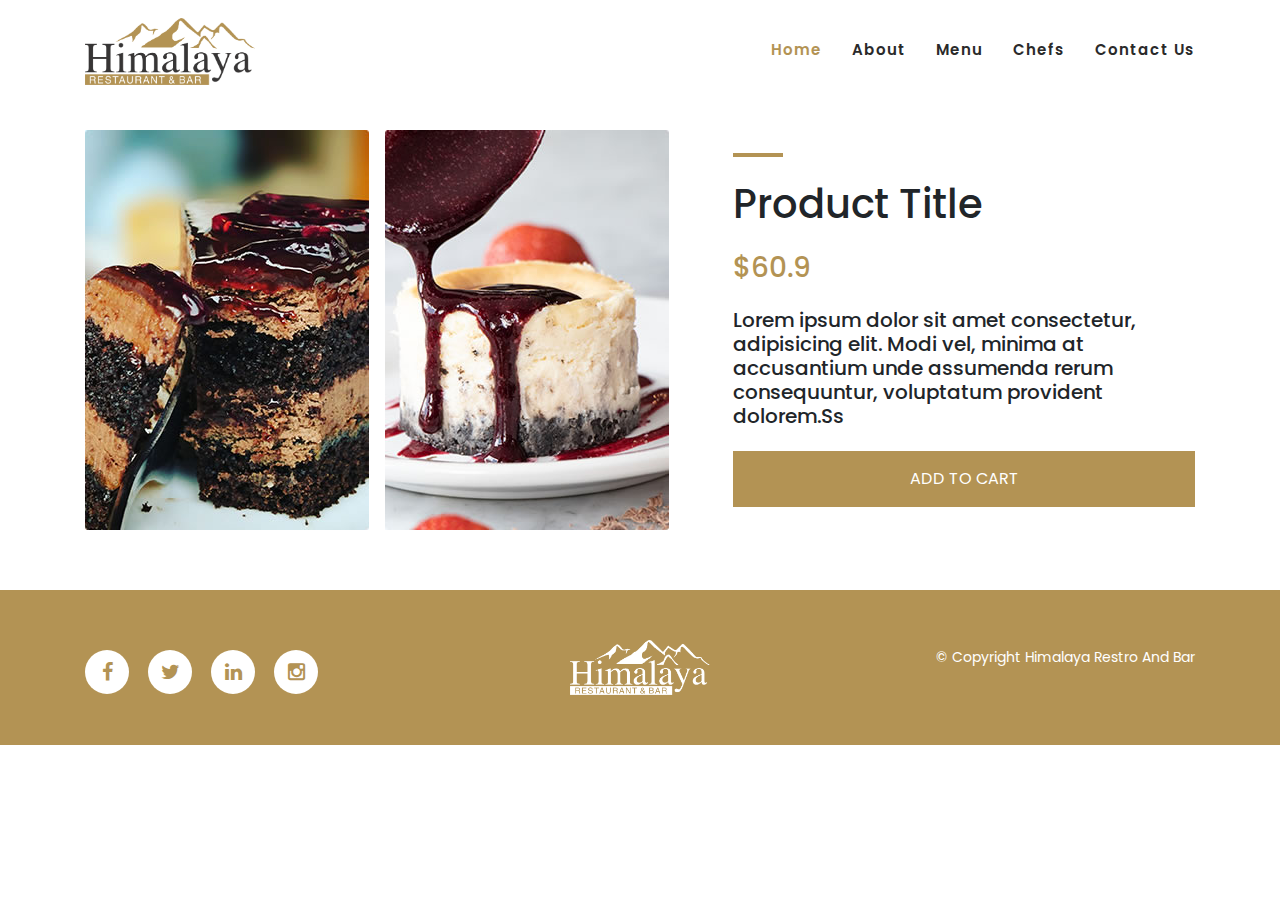
==== itemdetails.html @ 2c67e29f "item details added" ====
<!DOCTYPE html>
<html lang="en">

  <head>

    <meta charset="utf-8">
    <meta name="viewport" content="width=device-width, initial-scale=1, shrink-to-fit=no">
    <meta name="description" content="">
    <meta name="author" content="">
    <link href="https://fonts.googleapis.com/css?family=Poppins:100,200,300,400,500,600,700,800,900&display=swap" rel="stylesheet">
    <link href="https://fonts.googleapis.com/css2?family=Dancing+Script:wght@400;500;600;700&display=swap" rel="stylesheet">

    <title>Himalaya Restro & Bar</title>
<!--
    
TemplateMo 558 Klassy Cafe

https://templatemo.com/tm-558-klassy-cafe

-->
    <!-- Additional CSS Files -->
    <link rel="stylesheet" type="text/css" href="assets/css/bootstrap.min.css">

    <link rel="stylesheet" type="text/css" href="assets/css/font-awesome.css">

    <link rel="stylesheet" href="assets/css/templatemo-klassy-cafe.css">

    <link rel="stylesheet" href="assets/css/owl-carousel.css">

    <link rel="stylesheet" href="assets/css/lightbox.css">

    <link rel="stylesheet" href="assets/css/itemdetails.css">

    </head>
    
    <body>
    
    <!-- ***** Preloader Start ***** -->
    <div id="preloader">
        <div class="jumper">
            <div></div>
            <div></div>
            <div></div>
        </div>
    </div>  
    <!-- ***** Preloader End ***** -->
    
    <!-- ***** Header Area Start ***** -->
    <header class="header-area header-sticky">
        <div class="container">
            <div class="row">
                <div class="col-12">
                    <nav class="main-nav">
                        <!-- ***** Logo Start ***** -->
                        <a href="index.html" class="logo">
                            <img width="170px" src="assets/images/himalayalogo.png" align="klassy cafe html template">
                        </a>
                        <!-- ***** Logo End ***** -->
                        <!-- ***** Menu Start ***** -->
                        <ul class="nav">
                            <li class="scroll-to-section"><a href="#top" class="active">Home</a></li>
                            <li class="scroll-to-section"><a href="#about">About</a></li>
                           	
                        <!-- 
                            <li class="submenu">
                                <a href="javascript:;">Drop Down</a>
                                <ul>
                                    <li><a href="#">Drop Down Page 1</a></li>
                                    <li><a href="#">Drop Down Page 2</a></li>
                                    <li><a href="#">Drop Down Page 3</a></li>
                                </ul>
                            </li>
                        -->
                            <li class="scroll-to-section"><a href="#menu">Menu</a></li>
                            <li class="scroll-to-section"><a href="#chefs">Chefs</a></li> 
                            <!-- <li class="submenu">
                                <a href="javascript:;">Features</a>
                                <ul>
                                    <li><a href="#">Features Page 1</a></li>
                                    <li><a href="#">Features Page 2</a></li>
                                    <li><a href="#">Features Page 3</a></li>
                                    <li><a href="#">Features Page 4</a></li>
                                </ul>
                            </li> -->
                            <!-- <li class=""><a rel="sponsored" href="https://templatemo.com" target="_blank">External URL</a></li> -->
                            <li class="scroll-to-section"><a href="#reservation">Contact Us</a></li> 
                        </ul>        
                        <a class='menu-trigger'>
                            <span>Menu</span>
                        </a>
                        <!-- ***** Menu End ***** -->
                    </nav>
                </div>
            </div>
        </div>
    </header>
    <!-- ***** Header Area End ***** -->

    <!-- item details start -->
    <div class="itemDetails">
        <div class="container">
            <div class="itemdetailsdesc">
                <div class="itemdetailsdescimg">
                    <img src="assets/images/menu-item-01.jpg" alt="">
                    <img src="assets/images/menu-item-04.jpg" alt="">
                </div>
                <div class="itemdetailsdescdetail">
                    <div class="hrow"></div>
                    <h1 class="containertitle">Product Title</h1>
                    <h3 class="itemdetailsdescdetailprice">$60.9</h3>
                    <h5>Lorem ipsum dolor sit amet consectetur, adipisicing elit. Modi vel, minima at accusantium unde assumenda rerum consequuntur, voluptatum provident dolorem.Ss</h5>
                    <button class="itemdetailsdescdetailbutton">ADD TO CART</button>
                </div>
            </div>

        </div>
    </div>
    <!-- item details end-->
    
    <!-- ***** Footer Start ***** -->
    <footer>
        <div class="container">
            <div class="row">
                <div class="col-lg-4 col-xs-12">
                    <div class="right-text-content">
                            <ul class="social-icons">
                                <li><a href="#"><i class="fa fa-facebook"></i></a></li>
                                <li><a href="#"><i class="fa fa-twitter"></i></a></li>
                                <li><a href="#"><i class="fa fa-linkedin"></i></a></li>
                                <li><a href="#"><i class="fa fa-instagram"></i></a></li>
                            </ul>
                    </div>
                </div>
                <div class="col-lg-4">
                    <div class="logo">
                        <a href="index.html"><img width="140px" src="assets/images/himalayalogowhite.png" alt=""></a>
                    </div>
                </div>
                <div class="col-lg-4 col-xs-12">
                    <div class="left-text-content">
                        <p>© Copyright Himalaya Restro And Bar
                    </div>
                </div>
            </div>
        </div>
    </footer>

    <!-- jQuery -->
    <script src="assets/js/jquery-2.1.0.min.js"></script>

    <!-- Bootstrap -->
    <script src="assets/js/popper.js"></script>
    <script src="assets/js/bootstrap.min.js"></script>

    <!-- Plugins -->
    <script src="assets/js/owl-carousel.js"></script>
    <script src="assets/js/accordions.js"></script>
    <script src="assets/js/datepicker.js"></script>
    <script src="assets/js/scrollreveal.min.js"></script>
    <script src="assets/js/waypoints.min.js"></script>
    <script src="assets/js/jquery.counterup.min.js"></script>
    <script src="assets/js/imgfix.min.js"></script> 
    <script src="assets/js/slick.js"></script> 
    <script src="assets/js/lightbox.js"></script> 
    <script src="assets/js/isotope.js"></script> 
    
    <!-- Global Init -->
    <script src="assets/js/custom.js"></script>

  </body>
</html>
---- assets/css/templatemo-klassy-cafe.css ----
/*

TemplateMo 558 Klassy Cafe

https://templatemo.com/tm-558-klassy-cafe

*/

/* ---------------------------------------------
Table of contents
------------------------------------------------
01. font & reset css
02. reset
03. global styles
04. header
05. banner
06. features
07. testimonials
08. contact
09. footer
10. preloader
11. search
12. portfolio

--------------------------------------------- */
/* 
---------------------------------------------
font & reset css
--------------------------------------------- 
*/
@import url("https://fonts.googleapis.com/css?family=Poppins:100,200,300,400,500,600,700,800,900");
/* 
---------------------------------------------
reset
--------------------------------------------- 
*/
html,
body,
div,
span,
applet,
object,
iframe,
h1,
h2,
h3,
h4,
h5,
h6,
p,
blockquote,
div pre,
a,
abbr,
acronym,
address,
big,
cite,
code,
del,
dfn,
em,
font,
img,
ins,
kbd,
q,
s,
samp,
small,
strike,
strong,
sub,
sup,
tt,
var,
b,
u,
i,
center,
dl,
dt,
dd,
ol,
ul,
li,
figure,
header,
nav,
section,
article,
aside,
footer,
figcaption {
  margin: 0;
  padding: 0;
  border: 0;
  outline: 0;
}

.clearfix:after {
  content: ".";
  display: block;
  clear: both;
  visibility: hidden;
  line-height: 0;
  height: 0;
}

.clearfix {
  display: inline-block;
}

html[xmlns] .clearfix {
  display: block;
}

* html .clearfix {
  height: 1%;
}

ul,
li {
  padding: 0;
  margin: 0;
  list-style: none;
}

header,
nav,
section,
article,
aside,
footer,
hgroup {
  display: block;
}

* {
  box-sizing: border-box;
}

html,
body {
  font-family: "Poppins", sans-serif;
  font-weight: 400;
  background-color: #fff;
  font-size: 16px;
  -ms-text-size-adjust: 100%;
  -webkit-font-smoothing: antialiased;
  -moz-osx-font-smoothing: grayscale;
}

a {
  text-decoration: none !important;
}

h1,
h2,
h3,
h4,
h5,
h6 {
  margin-top: 0px;
  margin-bottom: 0px;
}

ul {
  margin-bottom: 0px;
}

p {
  font-size: 14px;
  line-height: 25px;
  color: #2a2a2a;
}

/* 
---------------------------------------------
global styles
--------------------------------------------- 
*/
html,
body {
  background: #fff;
  font-family: "Poppins", sans-serif;
}

::selection {
  background: #b39354;
  color: #fff;
}

::-moz-selection {
  background: #b39354;
  color: #fff;
}

@media (max-width: 991px) {
  html,
  body {
    overflow-x: hidden;
  }
  .mobile-top-fix {
    margin-top: 30px;
    margin-bottom: 0px;
  }
  .mobile-bottom-fix {
    margin-bottom: 30px;
  }
  .mobile-bottom-fix-big {
    margin-bottom: 60px;
  }
}

.main-white-button a {
  font-size: 13px;
  color: #b39354;
  background-color: #fff;
  padding: 12px 25px;
  display: inline-block;
  border-radius: 3px;
  font-weight: 600;
  transition: all 0.3s;
}

.main-white-button a:hover {
  opacity: 0.9;
}

.main-text-button a {
  font-size: 13px;
  color: #fff;
  font-weight: 600;
  transition: all 0.3s;
}

.main-text-button a:hover {
  opacity: 0.9;
}

.section-heading h6 {
  position: relative;
  font-size: 15px;
  color: #b39354;
  font-weight: 500;
  letter-spacing: 2px;
  text-transform: uppercase;
  padding-left: 40px;
}

.section-heading h6:before {
  width: 30px;
  height: 1px;
  content: "";
  position: absolute;
  left: 0;
  top: 8px;
  background-color: #b39354;
}

.section-heading h2 {
  line-height: 40px;
  margin-top: 20px;
  margin-bottom: 25px;
  font-size: 30px;
  font-weight: 900;
  color: #2a2a2a;
}

/* 
---------------------------------------------
header
--------------------------------------------- 
*/

.background-header {
  background-color: #fff;
  height: 80px !important;
  position: fixed !important;
  top: 0px;
  left: 0px;
  right: 0px;
  box-shadow: 0px 0px 10px rgba(0, 0, 0, 0.15) !important;
}

.background-header .logo,
.background-header .main-nav .nav li a {
  color: #1e1e1e !important;
}

.background-header .main-nav .nav li:hover a {
  color: #b39354 !important;
}

.background-header .nav li a.active {
  color: #b39354 !important;
}

.header-area {
  background-color: #fff;
  position: absolute;
  top: 0px;
  left: 0px;
  right: 0px;
  z-index: 100;
  height: 100px;
  -webkit-transition: all 0.5s ease 0s;
  -moz-transition: all 0.5s ease 0s;
  -o-transition: all 0.5s ease 0s;
  transition: all 0.5s ease 0s;
}

.header-area .main-nav {
  min-height: 80px;
  background: transparent;
}

.header-area .main-nav .logo {
  line-height: 100px;
  color: #fff;
  font-size: 28px;
  font-weight: 700;
  text-transform: uppercase;
  letter-spacing: 2px;
  float: left;
  -webkit-transition: all 0.3s ease 0s;
  -moz-transition: all 0.3s ease 0s;
  -o-transition: all 0.3s ease 0s;
  transition: all 0.3s ease 0s;
}

.background-header .main-nav .logo {
  line-height: 75px;
}

.background-header .nav {
  margin-top: 20px !important;
}

.header-area .main-nav .nav {
  float: right;
  margin-top: 30px;
  margin-right: 0px;
  background-color: transparent;
  -webkit-transition: all 0.3s ease 0s;
  -moz-transition: all 0.3s ease 0s;
  -o-transition: all 0.3s ease 0s;
  transition: all 0.3s ease 0s;
  position: relative;
  z-index: 999;
}

.header-area .main-nav .nav li {
  padding-left: 15px;
  padding-right: 15px;
}

.header-area .main-nav .nav li:last-child {
  padding-right: 0px;
}

.header-area .main-nav .nav li a {
  display: block;
  font-weight: 600;
  font-size: 15px;
  color: #2a2a2a;
  text-transform: capitalize;
  -webkit-transition: all 0.3s ease 0s;
  -moz-transition: all 0.3s ease 0s;
  -o-transition: all 0.3s ease 0s;
  transition: all 0.3s ease 0s;
  height: 40px;
  line-height: 40px;
  border: transparent;
  letter-spacing: 1px;
}

.header-area .main-nav .nav li a {
  color: #2a2a2a;
}

.header-area .main-nav .nav li:hover a,
.header-area .main-nav .nav li a.active {
  color: #b39354 !important;
}

.background-header .main-nav .nav li:hover a,
.background-header .main-nav .nav li a.active {
  color: #b39354 !important;
  opacity: 1;
}

.header-area .main-nav .nav li.submenu {
  position: relative;
  padding-right: 30px;
}

.header-area .main-nav .nav li.submenu:after {
  font-family: FontAwesome;
  content: "\f107";
  font-size: 12px;
  color: #2a2a2a;
  position: absolute;
  right: 18px;
  top: 12px;
}

.background-header .main-nav .nav li.submenu:after {
  color: #2a2a2a;
}

.header-area .main-nav .nav li.submenu ul {
  position: absolute;
  width: 200px;
  box-shadow: 0 2px 28px 0 rgba(0, 0, 0, 0.06);
  overflow: hidden;
  top: 50px;
  opacity: 0;
  transform: translateY(+2em);
  visibility: hidden;
  z-index: -1;
  transition: all 0.3s ease-in-out 0s, visibility 0s linear 0.3s,
    z-index 0s linear 0.01s;
}

.header-area .main-nav .nav li.submenu ul li {
  margin-left: 0px;
  padding-left: 0px;
  padding-right: 0px;
}

.header-area .main-nav .nav li.submenu ul li a {
  opacity: 1;
  display: block;
  background: #f7f7f7;
  color: #2a2a2a !important;
  padding-left: 20px;
  height: 40px;
  line-height: 40px;
  -webkit-transition: all 0.3s ease 0s;
  -moz-transition: all 0.3s ease 0s;
  -o-transition: all 0.3s ease 0s;
  transition: all 0.3s ease 0s;
  position: relative;
  font-size: 13px;
  font-weight: 400;
  border-bottom: 1px solid #eee;
}

.header-area .main-nav .nav li.submenu ul li a:hover {
  background: #fff;
  color: #b39354 !important;
  padding-left: 25px;
}

.header-area .main-nav .nav li.submenu ul li a:hover:before {
  width: 3px;
}

.header-area .main-nav .nav li.submenu:hover ul {
  visibility: visible;
  opacity: 1;
  z-index: 1;
  transform: translateY(0%);
  transition-delay: 0s, 0s, 0.3s;
}

.header-area .main-nav .menu-trigger {
  cursor: pointer;
  display: block;
  position: absolute;
  top: 33px;
  width: 32px;
  height: 40px;
  text-indent: -9999em;
  z-index: 99;
  right: 40px;
  display: none;
}

.background-header .main-nav .menu-trigger {
  top: 23px;
}

.header-area .main-nav .menu-trigger span,
.header-area .main-nav .menu-trigger span:before,
.header-area .main-nav .menu-trigger span:after {
  -moz-transition: all 0.4s;
  -o-transition: all 0.4s;
  -webkit-transition: all 0.4s;
  transition: all 0.4s;
  background-color: #1e1e1e;
  display: block;
  position: absolute;
  width: 30px;
  height: 2px;
  left: 0;
}

.background-header .main-nav .menu-trigger span,
.background-header .main-nav .menu-trigger span:before,
.background-header .main-nav .menu-trigger span:after {
  background-color: #1e1e1e;
}

.header-area .main-nav .menu-trigger span:before,
.header-area .main-nav .menu-trigger span:after {
  -moz-transition: all 0.4s;
  -o-transition: all 0.4s;
  -webkit-transition: all 0.4s;
  transition: all 0.4s;
  background-color: #1e1e1e;
  display: block;
  position: absolute;
  width: 30px;
  height: 2px;
  left: 0;
  width: 75%;
}

.background-header .main-nav .menu-trigger span:before,
.background-header .main-nav .menu-trigger span:after {
  background-color: #1e1e1e;
}

.header-area .main-nav .menu-trigger span:before,
.header-area .main-nav .menu-trigger span:after {
  content: "";
}

.header-area .main-nav .menu-trigger span {
  top: 16px;
}

.header-area .main-nav .menu-trigger span:before {
  -moz-transform-origin: 33% 100%;
  -ms-transform-origin: 33% 100%;
  -webkit-transform-origin: 33% 100%;
  transform-origin: 33% 100%;
  top: -10px;
  z-index: 10;
}

.header-area .main-nav .menu-trigger span:after {
  -moz-transform-origin: 33% 0;
  -ms-transform-origin: 33% 0;
  -webkit-transform-origin: 33% 0;
  transform-origin: 33% 0;
  top: 10px;
}

.header-area .main-nav .menu-trigger.active span,
.header-area .main-nav .menu-trigger.active span:before,
.header-area .main-nav .menu-trigger.active span:after {
  background-color: transparent;
  width: 100%;
}

.header-area .main-nav .menu-trigger.active span:before {
  -moz-transform: translateY(6px) translateX(1px) rotate(45deg);
  -ms-transform: translateY(6px) translateX(1px) rotate(45deg);
  -webkit-transform: translateY(6px) translateX(1px) rotate(45deg);
  transform: translateY(6px) translateX(1px) rotate(45deg);
  background-color: #1e1e1e;
}

.background-header .main-nav .menu-trigger.active span:before {
  background-color: #1e1e1e;
}

.header-area .main-nav .menu-trigger.active span:after {
  -moz-transform: translateY(-6px) translateX(1px) rotate(-45deg);
  -ms-transform: translateY(-6px) translateX(1px) rotate(-45deg);
  -webkit-transform: translateY(-6px) translateX(1px) rotate(-45deg);
  transform: translateY(-6px) translateX(1px) rotate(-45deg);
  background-color: #1e1e1e;
}

.background-header .main-nav .menu-trigger.active span:after {
  background-color: #1e1e1e;
}

.header-area.header-sticky {
  min-height: 80px;
}

.header-area .nav {
  margin-top: 30px;
}

.header-area.header-sticky .nav li a.active {
  color: #b39354;
}

@media (max-width: 1200px) {
  .header-area .main-nav .nav li {
    padding-left: 12px;
    padding-right: 12px;
  }
  .header-area .main-nav:before {
    display: none;
  }
}

@media (max-width: 767px) {
  .header-area .main-nav .logo {
    color: #1e1e1e;
  }
  .header-area.header-sticky .nav li a:hover,
  .header-area.header-sticky .nav li a.active {
    color: #b39354 !important;
    opacity: 1;
  }
  .header-area.header-sticky .nav li.search-icon a {
    width: 100%;
  }
  .header-area {
    background-color: #f7f7f7;
    padding: 0px 15px;
    height: 100px;
    box-shadow: none;
    text-align: center;
  }
  .header-area .container {
    padding: 0px;
  }
  .header-area .logo {
    margin-left: 30px;
  }
  .header-area .menu-trigger {
    display: block !important;
  }
  .header-area .main-nav {
    overflow: hidden;
  }
  .header-area .main-nav .nav {
    float: none;
    width: 100%;
    display: none;
    -webkit-transition: all 0s ease 0s;
    -moz-transition: all 0s ease 0s;
    -o-transition: all 0s ease 0s;
    transition: all 0s ease 0s;
    margin-left: 0px;
  }
  .header-area .main-nav .nav li:first-child {
    border-top: 1px solid #eee;
  }
  .header-area.header-sticky .nav {
    margin-top: 100px !important;
  }
  .header-area .main-nav .nav li {
    width: 100%;
    background: #fff;
    border-bottom: 1px solid #eee;
    padding-left: 0px !important;
    padding-right: 0px !important;
  }
  .header-area .main-nav .nav li a {
    height: 50px !important;
    line-height: 50px !important;
    padding: 0px !important;
    border: none !important;
    background: #f7f7f7 !important;
    color: #191a20 !important;
  }
  .header-area .main-nav .nav li a:hover {
    background: #eee !important;
    color: #b39354 !important;
  }
  .header-area .main-nav .nav li.submenu ul {
    position: relative;
    visibility: inherit;
    opacity: 1;
    z-index: 1;
    transform: translateY(0%);
    transition-delay: 0s, 0s, 0.3s;
    top: 0px;
    width: 100%;
    box-shadow: none;
    height: 0px;
  }
  .header-area .main-nav .nav li.submenu ul li a {
    font-size: 12px;
    font-weight: 400;
  }
  .header-area .main-nav .nav li.submenu ul li a:hover:before {
    width: 0px;
  }
  .header-area .main-nav .nav li.submenu ul.active {
    height: auto !important;
  }
  .header-area .main-nav .nav li.submenu:after {
    color: #3b566e;
    right: 25px;
    font-size: 14px;
    top: 15px;
  }
  .header-area .main-nav .nav li.submenu:hover ul,
  .header-area .main-nav .nav li.submenu:focus ul {
    height: 0px;
  }
}

@media (min-width: 767px) {
  .header-area .main-nav .nav {
    display: flex !important;
  }
}

/* 
---------------------------------------------
banner
--------------------------------------------- 
*/

#top {
  padding-top: 100px;
}

#top .col-lg-4,
#top .col-lg-8 {
  padding: 0px;
}

#top .left-content {
  background-image: url(../images/bg-top.jpeg);
  background-position: center center;
  background-repeat: no-repeat;
  background-size: cover;
  position: relative;
  width: 100%;
  height: 100%;
}

#top .left-content .inner-content {
  position: absolute;
  top: 50%;
  transform: translate(-50%, -50%);
  left: 50%;
}

#top .left-content h4 {
  font-family: "Dancing Script", cursive;
  color: #fff;
  font-size: 54px;
  font-weight: 700;
}

#top .left-content h6 {
  font-size: 15px;
  text-transform: uppercase;
  font-weight: 600;
  color: #fff;
  letter-spacing: 3px;
  margin-top: 5px;
}

#top .left-content .main-white-button {
  margin-top: 25px;
  margin-bottom: 10px;
}

#top .left-content .main-white-button a {
  display: inline-block;
}

/* ==== Main CSS === */
.img-fill {
  width: 100%;
  display: block;
  overflow: hidden;
  position: relative;
  text-align: center;
}

.img-fill img {
  min-height: 100%;
  min-width: 100%;
  position: relative;
  display: inline-block;
  max-width: none;
}

*,
*:before,
*:after {
  -webkit-box-sizing: border-box;
  box-sizing: border-box;
  -webkit-font-smoothing: antialiased;
  -moz-osx-font-smoothing: grayscale;
}

.Grid1k {
  padding: 0 15px;
  max-width: 1200px;
  margin: auto;
}

.blocks-box,
.slick-slider {
  margin: 0;
  padding: 0 !important;
}

.slick-slide {
  float: left /* If RTL Make This Right */;
  padding: 0;
}

/* ==== Slider Style === */
.Modern-Slider .item .img-fill {
  height: 100%;
  max-height: 700px;
  background: #000;
}

.Modern-Slider .item .info > div {
  display: inline-block !important;
  vertical-align: middle;
}

.Modern-Slider .NextArrow {
  position: absolute;
  top: 50%;
  transform: translateY(-25px);
  right: 30px;
  width: 50px;
  height: 50px;
  background-color: #b39354;
  border: 0 none;
  line-height: 44px;
  border-radius: 50%;
  text-align: center;
  font-size: 36px;
  font-family: "FontAwesome";
  color: #fff;
  z-index: 5;
  outline: none;
  opacity: 0.3;
  transition: all 0.3s;
}

.Modern-Slider .NextArrow:hover {
  opacity: 1;
}

.Modern-Slider .NextArrow:before {
  content: "\f105";
}

.Modern-Slider .PrevArrow {
  position: absolute;
  top: 50%;
  transform: translateY(-25px);
  left: 30px;
  width: 50px;
  height: 50px;
  background-color: #b39354;
  border: 0 none;
  line-height: 44px;
  border-radius: 50%;
  text-align: center;
  font-size: 36px;
  font-family: "FontAwesome";
  color: #fff;
  z-index: 5;
  outline: none;
  opacity: 0.3;
  transition: all 0.3s;
}

.Modern-Slider .PrevArrow:hover {
  opacity: 1;
}

.Modern-Slider .PrevArrow:before {
  content: "\f104";
}

ul.slick-dots {
  display: none !important;
}

.Modern-Slider .item.slick-active {
  animation: Slick-FastSwipeIn 1s both;
}

.Modern-Slider .buttons {
  position: relative;
}

.Modern-Slider {
  background: #000;
}

/* ==== Slick Slider Css Ruls === */
.slick-slider {
  position: relative;
  display: block;
  -webkit-user-select: none;
  -moz-user-select: none;
  -ms-user-select: none;
  user-select: none;
  -webkit-touch-callout: none;
  -khtml-user-select: none;
  -ms-touch-action: pan-y;
  touch-action: pan-y;
  -webkit-tap-highlight-color: transparent;
}
.slick-list {
  position: relative;
  display: block;
  overflow: hidden;
  margin: 0;
  padding: 0;
}
.slick-list:focus {
  outline: none;
}
.slick-list.dragging {
  cursor: hand;
}
.slick-slider .slick-track,
.slick-slider .slick-list {
  -webkit-transform: translate3d(0, 0, 0);
  -ms-transform: translate3d(0, 0, 0);
  transform: translate3d(0, 0, 0);
}
.slick-track {
  position: relative;
  top: 0;
  left: 0;
  display: block;
}
.slick-track:before,
.slick-track:after {
  display: table;
  content: "";
}
.slick-track:after {
  clear: both;
}
.slick-loading .slick-track {
  visibility: hidden;
}
.slick-slide {
  display: none;
  float: left /* If RTL Make This Right */;
  height: 100%;
  min-height: 1px;
}
.slick-slide.dragging img {
  pointer-events: none;
}
.slick-initialized .slick-slide {
  display: block;
}
.slick-loading .slick-slide {
  visibility: hidden;
}
.slick-vertical .slick-slide {
  display: block;
  height: auto;
  border: 1px solid transparent;
}

/*
---------------------------------------------
about
---------------------------------------------
*/

#about {
  margin-top: 20px;
  padding: 100px 0px 0px 0px;
  position: relative;
  z-index: 9;
}

#about .section-heading h2 {
  padding-right: 120px;
}

#about img {
  width: 100%;
  overflow: hidden;
}

#about .left-text-content p {
  margin-bottom: 25px;
}

#about .right-content {
  margin-left: 30px;
}

#about .right-content .thumb {
  position: relative;
}

#about .right-content .thumb a {
  position: absolute;
  left: 50%;
  top: 50%;
  width: 70px;
  height: 70px;
  display: inline-block;
  line-height: 70px;
  text-align: center;
  background-color: #b39354;
  color: #fff;
  border-radius: 50%;
  transform: translate(-35px, -35px);
  transition: all 0.3s;
}

#about .right-content .thumb a:hover {
  opacity: 0.9;
}

/*
---------------------------------------------
menu
---------------------------------------------
*/

#menu {
  margin-top: 120px;
  background-color: #fffafa;
  padding: 120px 0px;
}

#menu .section-heading {
  margin-bottom: 80px;
}

.card {
  margin: 0 auto;
  max-width: 100%;
  min-height: 400px;
  overflow: hidden;
  background-size: cover;
  background-repeat: no-repeat;
  overflow: hidden;
}

.card1 {
  background-image: url(../images/menu-item-01.jpg);
}
.card2 {
  background-image: url(../images/menu-item-02.jpg);
}
.card3 {
  background-image: url(../images/menu-item-03.jpg);
}
.card4 {
  background-image: url(../images/menu-item-04.jpg);
}
.card5 {
  background-image: url(../images/menu-item-05.jpg);
}

.info {
  position: relative;
  width: 100%;
  background-color: #b39354;
  border: 1px solid #b39354;
  transform: translateY(100%) translateY(120px) translateZ(0);
  transition: transform 0.5s ease-out;
}

.card:hover .info,
.card:hover .info:before {
  transform: translateY(200px) translateZ(0);
}

.title {
  margin: 0;
  padding: 30px 30px 5px 30px;
  font-size: 20px;
  font-weight: 700;
  color: #fff;
}

.description {
  padding: 0px 30px;
  color: #fff;
}

#menu .price h6 {
  position: absolute;
  width: 70px;
  height: 70px;
  background-color: #b39354;
  font-size: 20px;
  font-weight: 700;
  color: #fff;
  border-radius: 3px;
  text-align: center;
  line-height: 70px;
}
#menu .discountprice h6 {
  position: relative;
  margin-left: auto;
  width: 70px;
  height: 40px;
  background-color: #f15822;
  font-size: 10px;
  font-weight: 700;
  color: #fff;
  border-bottom-left-radius: 100%;
  text-align: center;
  line-height: 30px;
}
#menu .details a {
  margin: 0;
  padding: 0px 30px 20px 30px;
  font-size: 15px;
  font-weight: 500;
  color: rgb(85, 42, 42);
}
#menu .details a:hover {
  margin: 0;
  padding: 0px 30px 20px 30px;
  font-size: 15px;
  font-weight: 500;
  color: rgb(238, 195, 195);
}

#menu .card .main-text-button {
  margin-left: 30px;
  margin-top: 20px;
  padding-bottom: 30px;
}

#menu .owl-menu-item {
  position: relative;
}

#menu .owl-nav {
  text-align: center;
  position: absolute;
  width: 100%;
  bottom: -80px;
  transform: translateY(5px);
}

#menu .owl-dots {
  display: none;
}

#menu .owl-nav .owl-prev {
  margin-right: 10px;
  outline: none;
}

#menu .owl-nav .owl-prev span,
#menu .owl-nav .owl-next span {
  opacity: 0;
}

#menu .owl-nav .owl-prev:before {
  display: inline-block;
  font-family: "FontAwesome";
  color: #b39354;
  font-size: 25px;
  font-weight: 700;
  content: "\f104";
}

#menu .owl-nav .owl-prev {
  opacity: 0.75;
  transition: all 0.5s;
}

#menu .owl-nav .owl-prev:hover {
  opacity: 1;
}

#menu .owl-nav .owl-next {
  opacity: 0.75;
  transition: all 0.5s;
}

#menu .owl-nav .owl-next:hover {
  opacity: 1;
}

#menu .owl-nav .owl-next {
  margin-left: 10px;
  outline: none;
}

#menu .owl-nav .owl-next:before {
  display: inline-block;
  font-family: "FontAwesome";
  color: #b39354;
  font-size: 25px;
  font-weight: 700;
  content: "\f105";
}

/*
---------------------------------------------
chefs
---------------------------------------------
*/

#chefs {
  padding-top: 120px;
}

#chefs .section-heading {
  margin-bottom: 70px;
}

#chefs .section-heading h6 {
  padding-left: 0px;
}

#chefs .section-heading h6:before {
  display: none;
}

#chefs .chef-item {
  text-align: center;
  border: 1px solid #afafaf;
  padding: 5px;
  transition: all 0.5s;
  border-radius: 3px;
}

#chefs .chef-item:hover {
  border-color: #b39354;
}

#chefs .chef-item:hover .down-content h4 {
  color: #b39354;
}

#chefs .chef-item .thumb {
  position: relative;
}

#chefs .chef-item .thumb img {
  width: 100%;
  overflow: hidden;
  position: relative;
}

#chefs .chef-item .thumb .overlay {
  position: absolute;
  background-color: #2a2a2a;
  border-radius: 3px;
  top: 0;
  bottom: 0;
  left: 0;
  right: 0;
  z-index: 1;
  opacity: 0;
  visibility: hidden;
  transition: all 0.3s;
}

#chefs .chef-item .thumb ul.social-icons {
  position: absolute;
  z-index: 11;
  top: 50%;
  left: 50%;
  transform: translate(-50%, -50%);
  width: 100%;
  transition: all 0.5s;
  opacity: 0;
  visibility: hidden;
}

#chefs .chef-item .thumb ul.social-icons li {
  display: inline-block;
  margin: 0px 5px;
}

#chefs .chef-item .thumb ul.social-icons li a {
  width: 40px;
  height: 40px;
  background-color: #fff;
  color: #2a2a2a;
  border-radius: 50%;
  text-align: center;
  line-height: 40px;
  display: inline-block;
  transition: all 0.5s;
}

#chefs .chef-item .thumb ul.social-icons li a:hover {
  background-color: #b39354;
}

#chefs .chef-item:hover .overlay {
  opacity: 0.9;
  visibility: visible;
}

#chefs .chef-item:hover ul.social-icons {
  opacity: 1;
  visibility: visible;
}

#chefs .chef-item .down-content {
  padding: 20px 0px;
}

#chefs .chef-item .down-content h4 {
  transition: all 0.3s;
  font-size: 20px;
  font-weight: 700;
  color: #2a2a2a;
}

#chefs .chef-item .down-content span {
  font-size: 14px;
  color: #2a2a2a;
}

/* 
---------------------------------------------
reservation
--------------------------------------------- 
*/

#reservation .section-heading {
  margin-bottom: 30px;
}

#reservation .section-heading h6 {
  color: #fff;
}

#reservation .section-heading h2 {
  color: #fff;
  font-weight: 700;
}

#reservation .section-heading h6:before {
  background-color: #fff;
}

#reservation p {
  color: #fff;
  margin-bottom: 65px;
}

#reservation {
  margin-top: 120px;
  padding: 120px 0px;
  background-image: url(../images/reservation-bg.jpg);
  background-position: center center;
  background-repeat: no-repeat;
  background-size: cover;
}

#reservation .phone,
#reservation .message {
  background-color: #fff;
  border-radius: 5px;
  text-align: center;
  padding: 0px 0px 20px 0px;
}

#reservation .phone i,
#reservation .message i {
  width: 70px;
  height: 70px;
  display: inline-block;
  text-align: center;
  line-height: 70px;
  color: #fff;
  background-color: #b39354;
  border-radius: 50%;
  font-size: 24px;
  margin-top: -35px;
  text-align: center;
  margin-left: auto;
  margin-right: auto;
}

#reservation .phone h4,
#reservation .message h4 {
  font-size: 20px;
  font-weight: 700;
  margin-top: 15px;
  margin-bottom: 10px;
}

#reservation .phone span a,
#reservation .message span a {
  font-size: 14px;
  color: #2a2a2a;
  transition: all 0.3s;
}

#reservation .phone span a:hover,
#reservation .message span a:hover {
  color: #b39354;
}

#contact {
  margin-left: 30px;
  padding: 45px 30px;
  background-color: #fff;
  border-radius: 5px;
}

#contact h4 {
  text-align: center;
  font-weight: 700;
  font-size: 30px;
  color: #2a2a2a;
  margin-bottom: 30px;
}

.datepicker-days {
  padding: 30px;
  cursor: pointer;
}

.contact-form input,
.contact-form textarea,
.contact-form select {
  color: #2a2a2a;
  font-size: 14px;
  border: 1px solid #ddd;
  background-color: #fff;
  width: 100%;
  height: 46px;
  border-radius: 5px;
  outline: none;
  padding-top: 3px;
  padding-left: 20px;
  padding-right: 20px;
  -webkit-appearance: none;
  -moz-appearance: none;
  appearance: none;
  margin-bottom: 15px;
}

.contact-form input:focus,
.contact-form textarea:focus,
.contact-form select:focus {
  border-color: #b39354;
}

.contact-form button {
  margin-top: -10px;
  font-size: 13px;
  color: #fff;
  background-color: #b39354;
  padding: 12px 25px;
  width: 100%;
  box-shadow: none;
  border: none;
  display: inline-block;
  border-radius: 3px;
  font-weight: 600;
  transition: all 0.3s;
}

.contact-form button:hover {
  opacity: 0.9;
}

.contact-form textarea {
  height: 150px;
  resize: none;
  padding: 20px;
}

.contact-form ::-webkit-input-placeholder {
  /* Edge */
  color: #2a2a2a;
}

.contact-form :-ms-input-placeholder {
  /* Internet Explorer 10-11 */
  color: #2a2a2a;
}

.contact-form ::placeholder {
  color: #2a2a2a;
}

/*
---------------------------------------------
offers
---------------------------------------------
*/

#offers {
  padding-top: 120px;
}

#offers .section-heading {
  margin-bottom: 70px;
}

#offers .section-heading h6 {
  padding-left: 0px;
}

#offers .section-heading h6:before {
  display: none;
}

#offers .heading-tabs {
  text-align: center;
}

#offers .heading-tabs .main-dark-button {
  text-align: right;
}

#offers #tabs ul {
  padding: 0;
}
#offers #tabs ul li {
  display: inline-block;
  margin: 0px 15px;
}
#offers #tabs ul li:last-child {
  margin-right: 0px;
}
#offers #tabs ul li:first-child {
  margin-left: 0px;
}
#offers #tabs ul li a {
  text-transform: capitalize;
  width: 100%;
  display: inline-block;
  font-size: 15px;
  color: #2a2a2a;
  font-weight: 600;
  transition: all 0.3s;
  text-align: center;
}

#offers #tabs ul li a img {
  display: block;
  margin: 0 auto 15px auto;
}
#offers #tabs ul .ui-tabs-active a {
  color: #b39354;
  position: relative;
}
#offers #tabs ul .ui-tabs-active span {
  color: #1e1e1e;
}
#offers .tabs-content {
  margin-top: 60px;
  text-align: left;
  display: inline-block;
  transition: all 0.3s;
}
#offers .tabs-content .tab-item {
  position: relative;
  margin-bottom: 60px;
}
#offers .tabs-content img {
  float: left;
  width: 100px;
  max-width: 100px;
  margin-right: 20px;
  border-radius: 5px;
}
#offers .tabs-content h4 {
  padding-top: 10px;
  font-size: 20px;
  font-weight: 700;
  color: #2a2a2a;
  margin-bottom: 10px;
  margin-right: 100px;
}

#offers .tabs-content p {
  margin-right: 100px;
}

#offers .tabs-content .left-list {
  margin-right: 15px;
}

#offers .tabs-content .right-list {
  margin-left: 15px;
}

#offers .tabs-content .price h6 {
  position: absolute;
  top: 15px;
  right: 0;
  width: 70px;
  height: 70px;
  background-color: #b39354;
  display: inline-block;
  text-align: center;
  line-height: 70px;
  border-radius: 3px;
  font-size: 18px;
  font-weight: 700;
  color: #fff;
}

/* 
---------------------------------------------
footer
--------------------------------------------- 
*/

footer {
  margin-top: 60px;
  padding: 50px 0px;
  background-color: #b39354;
}

footer .left-text-content p {
  margin-top: 5px;
  color: #fff;
  font-size: 14px;
  text-align: right;
}

footer .right-text-content p {
  color: #fff;
  font-size: 14px;
  margin-right: 15px;
  text-transform: uppercase;
}

footer .right-text-content {
  text-align: left;
  margin-top: 10px;
}

footer .logo {
  text-align: center;
}

footer .right-text-content ul li {
  display: inline-block;
  margin-left: 15px;
}
footer .right-text-content ul li:first-child {
  margin-left: 0px;
}

footer .right-text-content ul li a {
  width: 44px;
  height: 44px;
  display: inline-block;
  text-align: center;
  line-height: 44px;
  font-size: 20px;
  background-color: #fff;
  border-radius: 50%;
  color: #b39354;
  -webkit-transition: all 0.5s ease 0s;
  -moz-transition: all 0.5s ease 0s;
  -o-transition: all 0.5s ease 0s;
  transition: all 0.5s ease 0s;
}

footer .right-text-content ul li a:hover {
  color: #2a2a2a;
}

/* 
---------------------------------------------
responsive
--------------------------------------------- 
*/

@media (max-width: 992px) {
  #top {
    padding-top: 100px;
    height: auto;
  }
  .header-area .main-nav .nav li.submenu:after {
    right: 3px;
  }
  .header-area .main-nav .nav li.submenu {
    padding-right: 15px;
  }
  .header-area .main-nav .nav li {
    padding-right: 5px;
    padding-left: 5px;
  }
  .header-area .main-nav .nav li a {
    font-size: 14px;
    letter-spacing: 0px;
  }
  #top .left-content {
    text-align: center;
    padding: 25% 0px;
  }
  #about .right-content {
    margin-left: 0px;
    margin-top: 30px;
  }
  #chefs .chef-item {
    margin-bottom: 30px;
  }
  #reservation .phone {
    margin-bottom: 60px;
  }
  #contact {
    margin-left: 0px;
    margin-top: 30px;
  }
  #offers .tabs-content .left-list {
    margin-right: 0px;
  }

  #offers .tabs-content .right-list {
    margin-left: 0px;
  }
  footer .right-text-content {
    text-align: center;
    margin-bottom: 30px;
  }
  footer .left-text-content p {
    text-align: center;
    margin-top: 30px;
  }
}

#preloader {
  overflow: hidden;
  background-color: #b39354;
  left: 0;
  right: 0;
  top: 0;
  bottom: 0;
  position: fixed;
  z-index: 99999;
  color: #fff;
}

#preloader .jumper {
  left: 0;
  top: 0;
  right: 0;
  bottom: 0;
  display: block;
  position: absolute;
  margin: auto;
  width: 50px;
  height: 50px;
}

#preloader .jumper > div {
  background-color: #fff;
  width: 10px;
  height: 10px;
  border-radius: 100%;
  -webkit-animation-fill-mode: both;
  animation-fill-mode: both;
  position: absolute;
  opacity: 0;
  width: 50px;
  height: 50px;
  -webkit-animation: jumper 1s 0s linear infinite;
  animation: jumper 1s 0s linear infinite;
}

#preloader .jumper > div:nth-child(2) {
  -webkit-animation-delay: 0.33333s;
  animation-delay: 0.33333s;
}

#preloader .jumper > div:nth-child(3) {
  -webkit-animation-delay: 0.66666s;
  animation-delay: 0.66666s;
}

@-webkit-keyframes jumper {
  0% {
    opacity: 0;
    -webkit-transform: scale(0);
    transform: scale(0);
  }
  5% {
    opacity: 1;
  }
  100% {
    -webkit-transform: scale(1);
    transform: scale(1);
    opacity: 0;
  }
}

@keyframes jumper {
  0% {
    opacity: 0;
    -webkit-transform: scale(0);
    transform: scale(0);
  }
  5% {
    opacity: 1;
  }
  100% {
    opacity: 0;
  }
}
---- assets/css/owl-carousel.css ----
/**
 * Owl Carousel v2.3.4
 * Copyright 2013-2018 David Deutsch
 * Licensed under: SEE LICENSE IN https://github.com/OwlCarousel2/OwlCarousel2/blob/master/LICENSE
 */
/*
 *  Owl Carousel - Core
 */
.owl-carousel {
  display: none;
  width: 100%;
  -webkit-tap-highlight-color: transparent;
  /* position relative and z-index fix webkit rendering fonts issue */
  position: relative;
  z-index: 1; }
  .owl-carousel .owl-stage {
    position: relative;
    -ms-touch-action: pan-Y;
    touch-action: manipulation;
    -moz-backface-visibility: hidden;
    /* fix firefox animation glitch */ }
  .owl-carousel .owl-stage:after {
    content: ".";
    display: block;
    clear: both;
    visibility: hidden;
    line-height: 0;
    height: 0; }
  .owl-carousel .owl-stage-outer {
    position: relative;
    overflow: hidden;
    /* fix for flashing background */
    -webkit-transform: translate3d(0px, 0px, 0px); }
  .owl-carousel .owl-wrapper,
  .owl-carousel .owl-item {
    -webkit-backface-visibility: hidden;
    -moz-backface-visibility: hidden;
    -ms-backface-visibility: hidden;
    -webkit-transform: translate3d(0, 0, 0);
    -moz-transform: translate3d(0, 0, 0);
    -ms-transform: translate3d(0, 0, 0); }
  .owl-carousel .owl-item {
    position: relative;
    min-height: 1px;
    float: left;
    -webkit-backface-visibility: hidden;
    -webkit-tap-highlight-color: transparent;
    -webkit-touch-callout: none; }
  .owl-carousel .owl-item img {
    display: block;
    width: 100%; }
  .owl-carousel .owl-nav.disabled,
  .owl-carousel .owl-dots.disabled {
    display: none; }
  .owl-carousel .owl-nav .owl-prev,
  .owl-carousel .owl-nav .owl-next,
  .owl-carousel .owl-dot {
    cursor: pointer;
    -webkit-user-select: none;
    -khtml-user-select: none;
    -moz-user-select: none;
    -ms-user-select: none;
    user-select: none; }
  .owl-carousel .owl-nav button.owl-prev,
  .owl-carousel .owl-nav button.owl-next,
  .owl-carousel button.owl-dot {
    background: none;
    color: inherit;
    border: none;
    padding: 0 !important;
    font: inherit; }
  .owl-carousel.owl-loaded {
    display: block; }
  .owl-carousel.owl-loading {
    opacity: 0;
    display: block; }
  .owl-carousel.owl-hidden {
    opacity: 0; }
  .owl-carousel.owl-refresh .owl-item {
    visibility: hidden; }
  .owl-carousel.owl-drag .owl-item {
    -ms-touch-action: pan-y;
        touch-action: pan-y;
    -webkit-user-select: none;
    -moz-user-select: none;
    -ms-user-select: none;
    user-select: none; }
  .owl-carousel.owl-grab {
    cursor: move;
    cursor: grab; }
  .owl-carousel.owl-rtl {
    direction: rtl; }
  .owl-carousel.owl-rtl .owl-item {
    float: right; }

/* No Js */
.no-js .owl-carousel {
  display: block; }

/*
 *  Owl Carousel - Animate Plugin
 */
.owl-carousel .animated {
  animation-duration: 1000ms;
  animation-fill-mode: both; }

.owl-carousel .owl-animated-in {
  z-index: 0; }

.owl-carousel .owl-animated-out {
  z-index: 1; }

.owl-carousel .fadeOut {
  animation-name: fadeOut; }

@keyframes fadeOut {
  0% {
    opacity: 1; }
  100% {
    opacity: 0; } }

/*
 * 	Owl Carousel - Auto Height Plugin
 */
.owl-height {
  transition: height 500ms ease-in-out; }

/*
 * 	Owl Carousel - Lazy Load Plugin
 */
.owl-carousel .owl-item {
  /**
			This is introduced due to a bug in IE11 where lazy loading combined with autoheight plugin causes a wrong
			calculation of the height of the owl-item that breaks page layouts
		 */ }
  .owl-carousel .owl-item .owl-lazy {
    opacity: 0;
    transition: opacity 400ms ease; }
  .owl-carousel .owl-item .owl-lazy[src^=""], .owl-carousel .owl-item .owl-lazy:not([src]) {
    max-height: 0; }
  .owl-carousel .owl-item img.owl-lazy {
    transform-style: preserve-3d; }

/*
 * 	Owl Carousel - Video Plugin
 */
.owl-carousel .owl-video-wrapper {
  position: relative;
  height: 100%;
  background: #000; }

.owl-carousel .owl-video-play-icon {
  position: absolute;
  height: 80px;
  width: 80px;
  left: 50%;
  top: 50%;
  margin-left: -40px;
  margin-top: -40px;
  background: url("owl.video.play.png") no-repeat;
  cursor: pointer;
  z-index: 1;
  -webkit-backface-visibility: hidden;
  transition: transform 100ms ease; }

.owl-carousel .owl-video-play-icon:hover {
  -ms-transform: scale(1.3, 1.3);
      transform: scale(1.3, 1.3); }

.owl-carousel .owl-video-playing .owl-video-tn,
.owl-carousel .owl-video-playing .owl-video-play-icon {
  display: none; }

.owl-carousel .owl-video-tn {
  opacity: 0;
  height: 100%;
  background-position: center center;
  background-repeat: no-repeat;
  background-size: contain;
  transition: opacity 400ms ease; }

.owl-carousel .owl-video-frame {
  position: relative;
  z-index: 1;
  height: 100%;
  width: 100%; }
---- assets/css/itemdetails.css ----
.itemDetails {
  margin-top: 130px;
}
.containertitle {
  font-size: 40px;
}
.itemdetailsdesc {
  display: flex;
  gap: 4em;
}
.itemdetailsdescdetail {
  display: flex;
  justify-content: space-evenly;
  flex-direction: column;
}
.hrow{
    height: 3.5px;
    width: 50px;
    background-color: #b39354;
}
.itemdetailsdescdetailprice {
  color: #b39354;
}
.itemdetailsdescimg {
  display: flex;
  gap: 1em;
  /* flex-direction: row; */
  flex: 1;
}
.itemdetailsdescdetailbutton {
  padding: 1em;
  color: white;
  background-color: #b39354;
  border: none;
}
.itemdetailsdescdetailbutton:hover {
  background-color: #29251e;
}
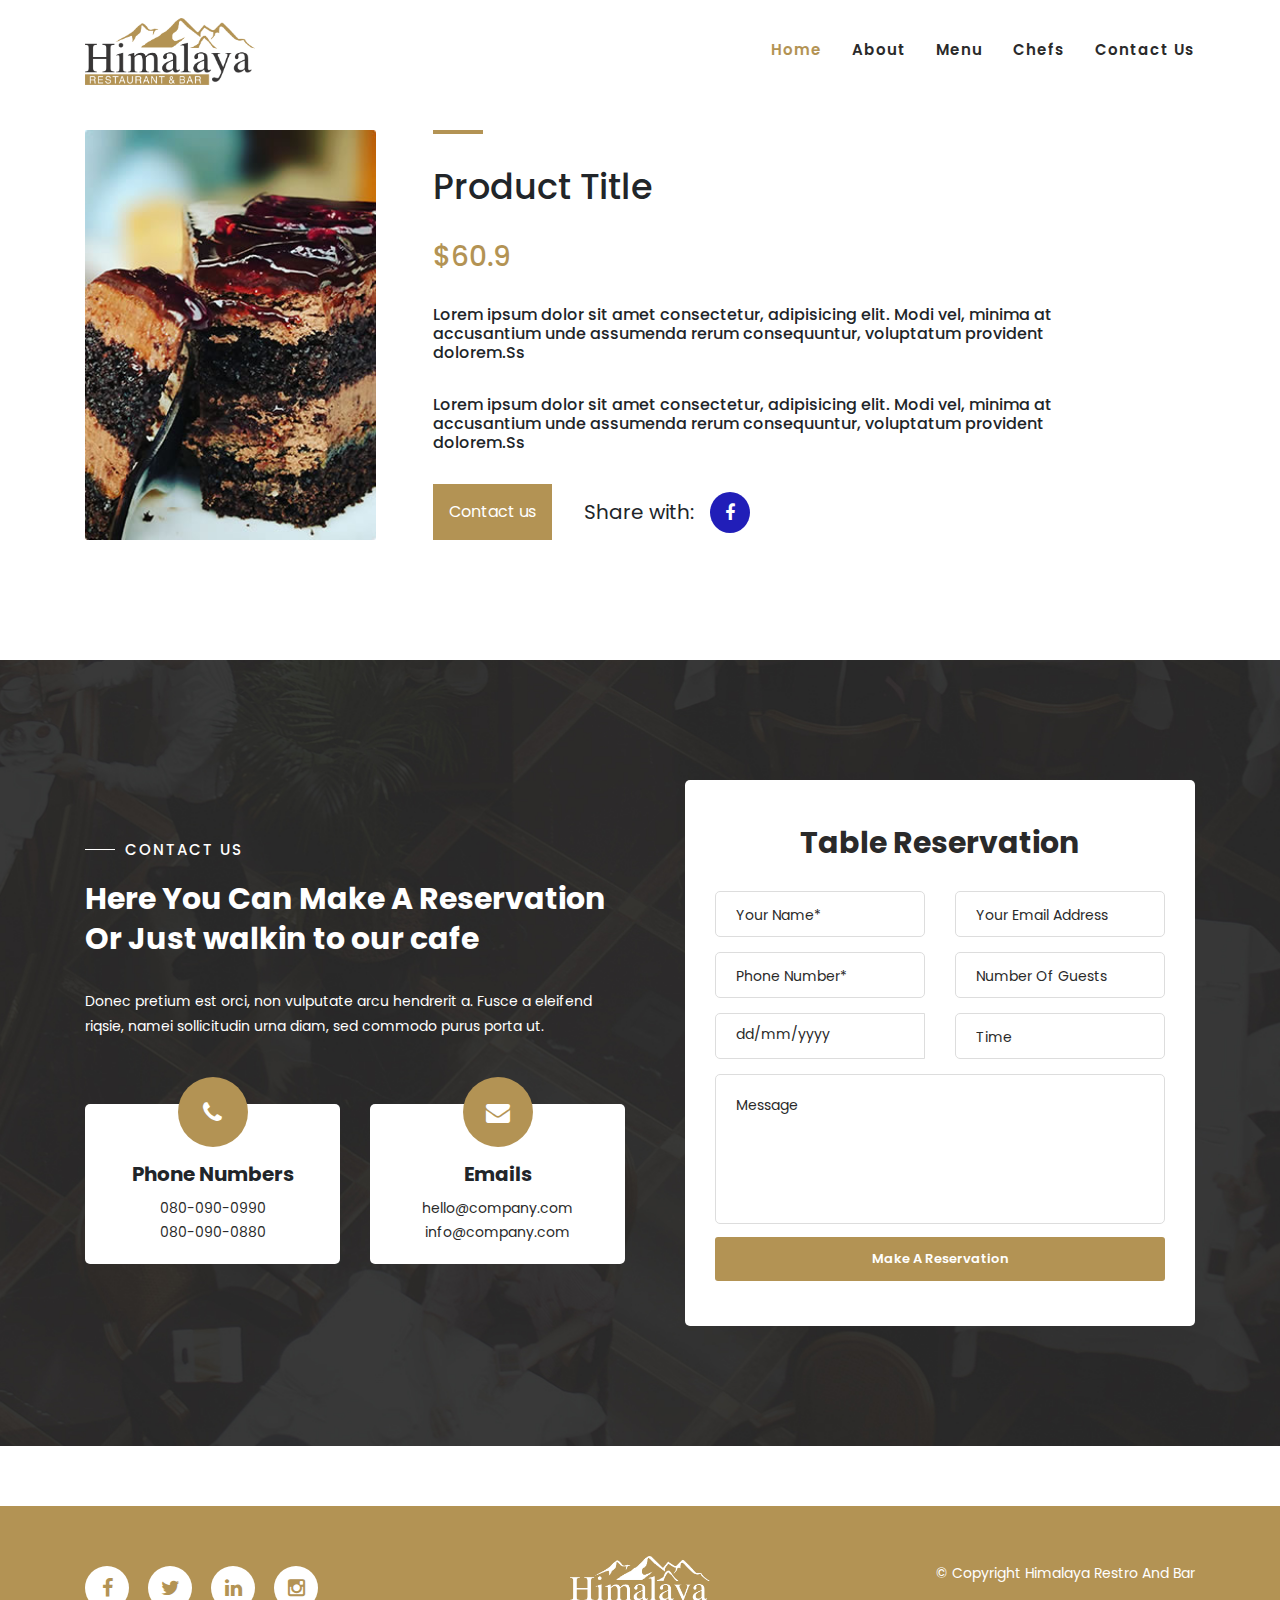
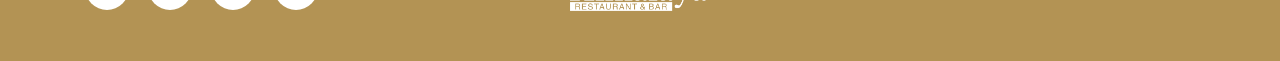
==== commit 5eb5138b: "fbicon added, img tab mage single, product desc slex start" ====
--- a/itemdetails.html
+++ b/itemdetails.html
@@ -102,20 +102,144 @@
             <div class="itemdetailsdesc">
                 <div class="itemdetailsdescimg">
                     <img src="assets/images/menu-item-01.jpg" alt="">
-                    <img src="assets/images/menu-item-04.jpg" alt="">
-                </div>
-                <div class="itemdetailsdescdetail">
+                    <!-- <img src="assets/images/menu-item-04.jpg" alt=""> -->
+                </div>
+                <li class="itemdetailsdescdetail">
                     <div class="hrow"></div>
                     <h1 class="containertitle">Product Title</h1>
                     <h3 class="itemdetailsdescdetailprice">$60.9</h3>
-                    <h5>Lorem ipsum dolor sit amet consectetur, adipisicing elit. Modi vel, minima at accusantium unde assumenda rerum consequuntur, voluptatum provident dolorem.Ss</h5>
-                    <button class="itemdetailsdescdetailbutton">ADD TO CART</button>
+                    <h6>Lorem ipsum dolor sit amet consectetur, adipisicing elit. Modi vel, minima at accusantium unde assumenda rerum consequuntur, voluptatum provident dolorem.Ss</h6>
+                    <h6>Lorem ipsum dolor sit amet consectetur, adipisicing elit. Modi vel, minima at accusantium unde assumenda rerum consequuntur, voluptatum provident dolorem.Ss</h6>
+                    <div class="scroll-to-section contactandshare" > 
+                       <a href="#contact">
+                        <button class="itemdetailsdescdetailbutton">Contact us</button>
+                    </a>
+                    <div class="sharewithdesc">
+                        <span>Share with:</span> 
+                        <div class="activeandinactive">
+                            <div class="sharewithdescfbicon"><a href="#"><i class="fa fa-facebook"></i></a></div>
+                            <div class="facebookname"><a href="">facebook</a></div>
+                        </div>
+                    </div>
+                    </div>
                 </div>
             </div>
 
         </div>
     </div>
     <!-- item details end-->
+
+    <!-- table reservation starts -->
+
+    <section class="section" id="reservation">
+        <div class="container">
+            <div class="row">
+                <div class="col-lg-6 align-self-center">
+                    <div class="left-text-content">
+                        <div class="section-heading">
+                            <h6>Contact Us</h6>
+                            <h2>Here You Can Make A Reservation Or Just walkin to our cafe</h2>
+                        </div>
+                        <p>Donec pretium est orci, non vulputate arcu hendrerit a. Fusce a eleifend riqsie, namei sollicitudin urna diam, sed commodo purus porta ut.</p>
+                        <div class="row">
+                            <div class="col-lg-6">
+                                <div class="phone">
+                                    <i class="fa fa-phone"></i>
+                                    <h4>Phone Numbers</h4>
+                                    <span><a href="#">080-090-0990</a><br><a href="#">080-090-0880</a></span>
+                                </div>
+                            </div>
+                            <div class="col-lg-6">
+                                <div class="message">
+                                    <i class="fa fa-envelope"></i>
+                                    <h4>Emails</h4>
+                                    <span><a href="#">hello@company.com</a><br><a href="#">info@company.com</a></span>
+                                </div>
+                            </div>
+                        </div>
+                    </div>
+                </div>
+                <div class="col-lg-6">
+                    <div class="contact-form">
+                        <form id="contact" action="" method="post">
+                        <div class="row">
+                            <div class="col-lg-12">
+                                <h4>Table Reservation</h4>
+                            </div>
+                            <div class="col-lg-6 col-sm-12">
+                            <fieldset>
+                                <input name="name" type="text" id="name" placeholder="Your Name*" required="">
+                            </fieldset>
+                            </div>
+                            <div class="col-lg-6 col-sm-12">
+                            <fieldset>
+                            <input name="email" type="text" id="email" pattern="[^ @]*@[^ @]*" placeholder="Your Email Address" required="">
+                            </fieldset>
+                            </div>
+                            <div class="col-lg-6 col-sm-12">
+                            <fieldset>
+                                <input name="phone" type="text" id="phone" placeholder="Phone Number*" required="">
+                            </fieldset>
+                            </div>
+                            <div class="col-md-6 col-sm-12">
+                            <fieldset>
+                                <select value="number-guests" name="number-guests" id="number-guests">
+                                    <option value="number-guests">Number Of Guests</option>
+                                    <option name="1" id="1">1</option>
+                                    <option name="2" id="2">2</option>
+                                    <option name="3" id="3">3</option>
+                                    <option name="4" id="4">4</option>
+                                    <option name="5" id="5">5</option>
+                                    <option name="6" id="6">6</option>
+                                    <option name="7" id="7">7</option>
+                                    <option name="8" id="8">8</option>
+                                    <option name="9" id="9">9</option>
+                                    <option name="10" id="10">10</option>
+                                    <option name="11" id="11">11</option>
+                                    <option name="12" id="12">12</option>
+                                </select>
+                            </fieldset>
+                            </div>
+                            <div class="col-lg-6">
+                                <div id="filterDate2">    
+                                <div class="input-group date" data-date-format="dd/mm/yyyy">
+                                    <input  name="date" id="date" type="text" class="form-control" placeholder="dd/mm/yyyy">
+                                    <div class="input-group-addon" >
+                                    <span class="glyphicon glyphicon-th"></span>
+                                    </div>
+                                </div>
+                                </div>   
+                            </div>
+                            <div class="col-md-6 col-sm-12">
+                            <fieldset>
+                                <select value="time" name="time" id="time">
+                                    <option value="time">Time</option>
+                                    <option name="Breakfast" id="Breakfast">Breakfast</option>
+                                    <option name="Lunch" id="Lunch">Lunch</option>
+                                    <option name="Dinner" id="Dinner">Dinner</option>
+                                </select>
+                            </fieldset>
+                            </div>
+                            <div class="col-lg-12">
+                            <fieldset>
+                                <textarea name="message" rows="6" id="message" placeholder="Message" required=""></textarea>
+                            </fieldset>
+                            </div>
+                            <div class="col-lg-12">
+                            <fieldset>
+                                <button type="submit" id="form-submit" class="main-button-icon">Make A Reservation</button>
+                            </fieldset>
+                            </div>
+                        </div>
+                        </form>
+                    </div>
+                </div>
+            </div>
+        </div>
+    </section>
+
+    <!-- table reservation ends -->
+
     
     <!-- ***** Footer Start ***** -->
     <footer>
@@ -144,6 +268,8 @@
             </div>
         </div>
     </footer>
+
+   
 
     <!-- jQuery -->
     <script src="assets/js/jquery-2.1.0.min.js"></script>
--- a/assets/css/templatemo-klassy-cafe.css
+++ b/assets/css/templatemo-klassy-cafe.css
@@ -1105,14 +1105,15 @@
   position: relative;
   margin-left: auto;
   width: 70px;
-  height: 40px;
+  height: 60px;
   background-color: #f15822;
-  font-size: 10px;
+  font-size: 20px;
   font-weight: 700;
   color: #fff;
   border-bottom-left-radius: 100%;
   text-align: center;
-  line-height: 30px;
+  padding: 5px 0 0 15px ;
+  line-height: 20px;
 }
 #menu .details a {
   margin: 0;
--- a/assets/css/itemdetails.css
+++ b/assets/css/itemdetails.css
@@ -2,30 +2,32 @@
   margin-top: 130px;
 }
 .containertitle {
-  font-size: 40px;
+  font-size: 35px;
 }
 .itemdetailsdesc {
+  max-width: 1000px;
   display: flex;
   gap: 4em;
 }
 .itemdetailsdescdetail {
   display: flex;
-  justify-content: space-evenly;
+  align-items: flex-start;
+  gap: 2em;
+  /* justify-content: space-evenly; */
   flex-direction: column;
 }
-.hrow{
-    height: 3.5px;
-    width: 50px;
-    background-color: #b39354;
+.hrow {
+  height: 3.5px;
+  width: 50px;
+  background-color: #b39354;
 }
 .itemdetailsdescdetailprice {
   color: #b39354;
 }
 .itemdetailsdescimg {
   display: flex;
-  gap: 1em;
-  /* flex-direction: row; */
-  flex: 1;
+  /* gap: 1em; */
+  /* flex: 1; */
 }
 .itemdetailsdescdetailbutton {
   padding: 1em;
@@ -36,3 +38,72 @@
 .itemdetailsdescdetailbutton:hover {
   background-color: #29251e;
 }
+.itemdetailsdescdetailbutton:focus {
+  border: none;
+  background-color: #29251e;
+}
+.itemdetailsdescdetail span {
+  font-size: 20px;
+}
+.contactandshare {
+  display: flex;
+  gap: 2em;
+}
+.sharewithdesc {
+  display: flex;
+  align-items: center;
+  gap: 1em;
+}
+.contactandshare {
+  align-items: center;
+  display: flex;
+}
+.sharewithdescfbicon {
+  display: flex;
+  align-items: center;
+}
+.sharewithdescfbicon {
+  padding: 7px 15px;
+  border-radius: 50%;
+  background-color: rgb(33, 30, 184);
+}
+.sharewithdescfbicon a {
+  color: #fff;
+  font-size: 18px;
+}
+.sharewithdescfbicon:hover {
+  background-color: #b39354;
+}
+.activeandinactive {
+  white-space: nowrap;
+  width: 40px;
+  display: flex;
+  align-items: center;
+  overflow: hidden;
+  transition: 0.5s;
+}
+.activeandinactive:hover {
+  width: 150px;
+}
+.facebookname {
+  display: inline-block;
+  font-size: 18px;
+  padding: 0 0.5em;
+}
+.facebookname a {
+  font-weight: 500;
+  color: rgb(33, 30, 184);
+}
+.facebookname a:hover {
+  color: #29251e;
+}
+.activeclass {
+  width: 100px !important;
+}
+
+@media screen and (max-width: 430px) {
+  .itemdetailsdesc {
+    display: flex;
+    flex-direction: column;
+  }
+}
